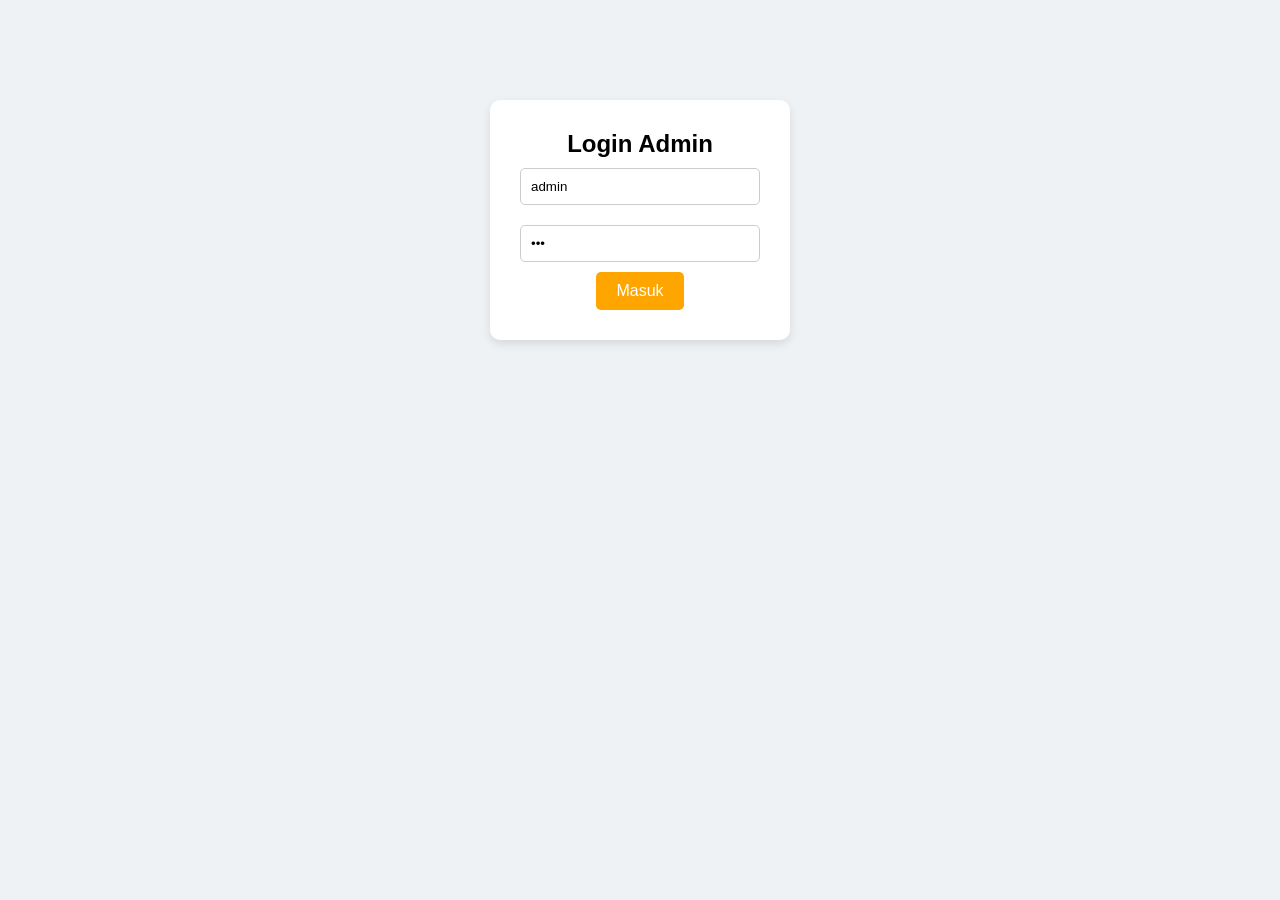
==== admin.html @ 6134158d "first commit" ====
<!DOCTYPE html>
<html lang="id">
<head>
    <meta charset="UTF-8">
    <meta name="viewport" content="width=device-width, initial-scale=1.0">
    <title>Admin Dashboard - Sikasir-4SR</title>
    <link rel="stylesheet" href="style.css">
</head>
<body class="admin-body">

    <div id="login-screen" class="login-container">
        <h2>Login Admin</h2>
        <input type="text" id="username" placeholder="Username (isi: admin)" value="admin">
        <input type="password" id="password" placeholder="Password (isi: 123)" value="123">
        <button class="btn" onclick="loginAdmin()">Masuk</button>
        <p id="login-error" style="color: red; display: none;">Username/Password salah!</p>
    </div>

    <div id="admin-dashboard" style="display: none;">
        <nav class="navbar admin-nav">
            <h2>Dashboard Sikasir-4SR</h2>
            <button class="btn btn-danger" onclick="logoutAdmin()">Logout</button>
        </nav>

        <div class="admin-content">
            <div class="admin-panel">
                <h3>Konfirmasi Pesanan & Pembayaran</h3>
                <table class="admin-table">
                    <tr>
                        <th>Meja</th>
                        <th>Pesanan</th>
                        <th>Total</th>
                        <th>Status</th>
                        <th>Aksi</th>
                    </tr>
                    <tr>
                        <td>Meja 4</td>
                        <td>Nasi Goreng Spesial, Es Teh</td>
                        <td>Rp 30.000</td>
                        <td><span class="badge pending">Belum Bayar</span></td>
                        <td><button class="btn-konfirmasi" onclick="konfirmasiBayar(this)">Konfirmasi Lunas</button></td>
                    </tr>
                </table>
            </div>

            <div class="admin-panel mt-20">
                <h3>Kelola Menu</h3>
                <button class="btn btn-add">+ Tambah Menu Baru</button>
                <table class="admin-table mt-10">
                    <tr>
                        <th>Nama Menu</th>
                        <th>Harga</th>
                        <th>Aksi</th>
                    </tr>
                    <tr>
                        <td>Nasi Goreng Spesial</td>
                        <td>Rp 25.000</td>
                        <td><button class="btn-danger">Hapus</button></td>
                    </tr>
                </table>
            </div>
        </div>
    </div>

    <script src="script.js"></script>
</body>
</html>
---- style.css ----
* {
    margin: 0;
    padding: 0;
    font-family: Arial, sans-serif;
    box-sizing: border-box;
}

html {
    scroll-behavior: smooth; /* Efek scroll halus saat klik menu navbar */
}

body {
    background: #f5f5f5;
}

/* ================= NAVBAR ================= */
.navbar {
    display: flex;
    justify-content: space-between;
    align-items: center;
    background: #fff;
    padding: 15px 40px;
    box-shadow: 0 2px 5px rgba(0,0,0,0.1);
    position: sticky;
    top: 0;
    z-index: 100;
}

.logo {
    width: 40px;
    height: 40px;
    background: #ff7f7f;
    border-radius: 5px;
}

.navbar ul {
    display: flex;
    list-style: none;
    gap: 20px;
}

.navbar a {
    text-decoration: none;
    color: #333;
    font-weight: bold;
}

.navbar a:hover {
    color: orange;
}

/* ================= SECTION UMUM ================= */
section {
    padding: 80px 40px;
    min-height: 80vh;
}

.section-title {
    text-align: center;
    margin-bottom: 40px;
}

/* ================= BERANDA ================= */
.hero {
    display: flex;
    align-items: center;
    justify-content: center;
    background-color: #fff;
}

.content {
    text-align: center;
    max-width: 600px;
}

.content h1 { font-size: 40px; margin-bottom: 10px; }
.subtitle { color: #666; margin-bottom: 10px; }
.line { width: 100px; height: 5px; background: orange; margin: 10px auto; }
.desc { background: #f9f9f9; padding: 15px; border-radius: 10px; margin-top: 10px; margin-bottom: 20px;}

.btn {
    padding: 10px 20px;
    border: none;
    background: orange;
    color: white;
    border-radius: 5px;
    cursor: pointer;
    text-decoration: none;
    display: inline-block;
    font-size: 16px;
}

/* ================= MENU PESANAN ================= */
.menu-grid {
    display: flex;
    justify-content: center;
    gap: 20px;
    flex-wrap: wrap;
}

.menu-card {
    background: white;
    padding: 20px;
    width: 220px;
    border-radius: 10px;
    text-align: center;
    box-shadow: 0 4px 8px rgba(0,0,0,0.1);
}

.menu-img {
    width: 100%;
    height: 120px;
    border-radius: 8px;
    margin-bottom: 15px;
}

.menu-card h3 { font-size: 18px; margin-bottom: 5px;}
.menu-card p { color: orange; font-weight: bold; margin-bottom: 15px; }

.btn-pesan {
    background: #28a745;
    color: white;
    border: none;
    padding: 8px 15px;
    border-radius: 5px;
    cursor: pointer;
    width: 100%;
}

/* ================= TENTANG ================= */
.about-section {
    background: #fff;
    text-align: center;
}

/* ================= ADMIN STYLES ================= */
.admin-body { background: #eef2f5; }
.login-container {
    background: white; width: 300px; margin: 100px auto; padding: 30px;
    border-radius: 10px; box-shadow: 0 4px 10px rgba(0,0,0,0.1); text-align: center;
}
.login-container input {
    width: 100%; padding: 10px; margin: 10px 0; border: 1px solid #ccc; border-radius: 5px;
}
.admin-nav { background: #343a40; color: white; }
.admin-content { padding: 40px; }
.admin-panel { background: white; padding: 20px; border-radius: 8px; box-shadow: 0 2px 5px rgba(0,0,0,0.1); }
.admin-table { width: 100%; border-collapse: collapse; margin-top: 15px; }
.admin-table th, .admin-table td { border: 1px solid #ddd; padding: 10px; text-align: left; }
.admin-table th { background-color: #f4f4f4; }
.badge { padding: 5px 10px; border-radius: 20px; font-size: 12px; color: white; }
.badge.pending { background: #ffc107; color: black;}
.badge.paid { background: #28a745; }
.btn-konfirmasi { background: #007bff; color: white; border: none; padding: 5px 10px; cursor: pointer; border-radius: 4px; }
.btn-danger { background: #dc3545; color: white; border: none; padding: 5px 10px; cursor: pointer; border-radius: 4px;}
.btn-add { background: #28a745; color: white; border: none; padding: 10px; cursor: pointer; border-radius: 4px;}
.mt-20 { margin-top: 20px; }
.mt-10 { margin-top: 10px; }

/* ================= PENYESUAIAN NAVBAR BARU ================= */
.navbar {
    display: flex;
    justify-content: space-between; /* Membagi ruang untuk 3 elemen: Logo, Menu, Admin */
    align-items: center;
}

.nav-links {
    display: flex;
    list-style: none;
    gap: 20px;
    /* Mendorong menu sedikit ke kiri agar berada di tengah-tengah antara logo dan tombol admin */
    margin-right: auto; 
    margin-left: 40px;
}

/* Gaya untuk Tombol Login Admin */
.btn-admin {
    background-color: #343a40; /* Warna gelap agar terlihat beda dari tombol pelanggan */
    color: white !important;
    padding: 8px 15px;
    border-radius: 5px;
    text-decoration: none;
    font-size: 14px;
    font-weight: normal !important;
    transition: 0.3s;
}

.btn-admin:hover {
    background-color: #555;
    color: orange !important;
}

/* ================= KERANJANG PESANAN ================= */
.cart-section {
    background-color: #eef2f5;
}

.cart-container {
    max-width: 600px;
    margin: 0 auto;
    background: white;
    padding: 20px;
    border-radius: 10px;
    box-shadow: 0 4px 10px rgba(0,0,0,0.1);
}

.cart-list {
    list-style: none;
    margin-bottom: 20px;
    min-height: 100px;
}

.cart-list li {
    display: flex;
    justify-content: space-between;
    align-items: center;
    padding: 10px 0;
    border-bottom: 1px solid #ddd;
    font-size: 16px;
}

.empty-cart {
    text-align: center;
    color: #888;
    font-style: italic;
    border: none !important;
}

.btn-hapus {
    background: #dc3545;
    color: white;
    border: none;
    padding: 5px 10px;
    border-radius: 4px;
    cursor: pointer;
    font-size: 12px;
}

.cart-summary {
    display: flex;
    justify-content: space-between;
    align-items: center;
    border-top: 2px solid #333;
    padding-top: 15px;
}

.btn-checkout {
    background: #28a745; /* Warna hijau */
}
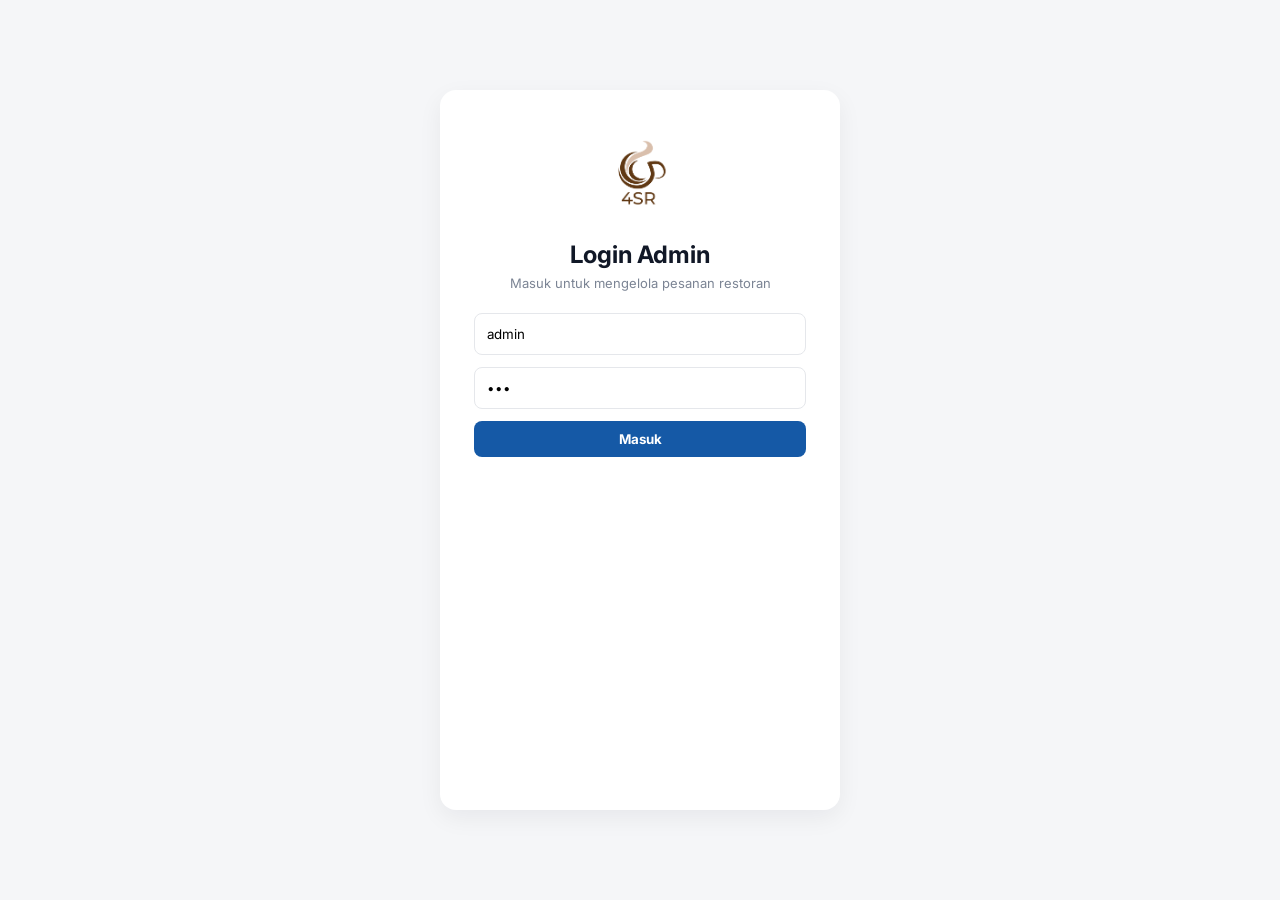
==== commit f4388af6: "push nih" ====
--- a/admin.html
+++ b/admin.html
@@ -9,57 +9,131 @@
 <body class="admin-body">
 
     <div id="login-screen" class="login-container">
+        <div class="login-logo">
+            <img src="logo-4sr.png" alt="Logo 4SR" class="brand-logo-img login-brand-img">
+        </div>
+
         <h2>Login Admin</h2>
-        <input type="text" id="username" placeholder="Username (isi: admin)" value="admin">
-        <input type="password" id="password" placeholder="Password (isi: 123)" value="123">
-        <button class="btn" onclick="loginAdmin()">Masuk</button>
-        <p id="login-error" style="color: red; display: none;">Username/Password salah!</p>
+        <p class="login-subtitle">Masuk untuk mengelola pesanan restoran</p>
+
+        <input type="text" id="username" placeholder="Username" value="admin">
+        <input type="password" id="password" placeholder="Password" value="123">
+
+        <button class="primary-button full" onclick="loginAdmin()">Masuk</button>
+
+        <p id="login-error" class="login-error">
+            Username atau password salah!
+        </p>
     </div>
 
     <div id="admin-dashboard" style="display: none;">
-        <nav class="navbar admin-nav">
-            <h2>Dashboard Sikasir-4SR</h2>
-            <button class="btn btn-danger" onclick="logoutAdmin()">Logout</button>
-        </nav>
+        <aside class="sidebar">
+            <div>
+                <div class="sidebar-brand">
+                    <img src="logo-4sr.png" alt="Logo 4SR" class="brand-logo-img">
 
-        <div class="admin-content">
-            <div class="admin-panel">
-                <h3>Konfirmasi Pesanan & Pembayaran</h3>
-                <table class="admin-table">
-                    <tr>
-                        <th>Meja</th>
-                        <th>Pesanan</th>
-                        <th>Total</th>
-                        <th>Status</th>
-                        <th>Aksi</th>
-                    </tr>
-                    <tr>
-                        <td>Meja 4</td>
-                        <td>Nasi Goreng Spesial, Es Teh</td>
-                        <td>Rp 30.000</td>
-                        <td><span class="badge pending">Belum Bayar</span></td>
-                        <td><button class="btn-konfirmasi" onclick="konfirmasiBayar(this)">Konfirmasi Lunas</button></td>
-                    </tr>
-                </table>
+                    <div>
+                        <h3>Sikasir-4SR</h3>
+                        <p>Admin panel</p>
+                    </div>
+                </div>
+
+                <ul class="sidebar-menu">
+                    <li>
+                        <a href="#" class="active">
+                            <span>📋</span>
+                            Pesanan
+                        </a>
+                    </li>
+                    <li>
+                        <a href="index.html">
+                            <span>🛒</span>
+                            Kasir
+                        </a>
+                    </li>
+                </ul>
             </div>
 
-            <div class="admin-panel mt-20">
-                <h3>Kelola Menu</h3>
-                <button class="btn btn-add">+ Tambah Menu Baru</button>
-                <table class="admin-table mt-10">
-                    <tr>
-                        <th>Nama Menu</th>
-                        <th>Harga</th>
-                        <th>Aksi</th>
-                    </tr>
-                    <tr>
-                        <td>Nasi Goreng Spesial</td>
-                        <td>Rp 25.000</td>
-                        <td><button class="btn-danger">Hapus</button></td>
-                    </tr>
-                </table>
-            </div>
-        </div>
+            <button class="logout-button" onclick="logoutAdmin()">
+                ↪ Keluar
+            </button>
+        </aside>
+
+        <main class="main-content">
+            <header class="top-header">
+                <div>
+                    <h1>Dashboard Admin</h1>
+                    <p>Kelola pesanan dan pembayaran pelanggan</p>
+                </div>
+
+                <div class="user-card">
+                    <div class="avatar">AU</div>
+                    <div>
+                        <h4>Akbar Udin</h4>
+                        <p>Admin Kasir</p>
+                    </div>
+                </div>
+            </header>
+
+            <section class="admin-panel">
+                <div class="panel-header">
+                    <div>
+                        <h2>Konfirmasi Pesanan & Pembayaran</h2>
+                        <p>Data pesanan masuk dari halaman kasir.</p>
+                    </div>
+                </div>
+
+                <div class="table-wrapper">
+                    <table class="admin-table">
+                        <thead>
+                            <tr>
+                                <th>Meja</th>
+                                <th>Pesanan</th>
+                                <th>Total</th>
+                                <th>Status</th>
+                                <th>Aksi</th>
+                            </tr>
+                        </thead>
+                        <tbody id="tabel-pesanan-body">
+                            <tr>
+                                <td colspan="5" class="table-empty">Memuat data pesanan...</td>
+                            </tr>
+                        </tbody>
+                    </table>
+                </div>
+            </section>
+
+            <section class="admin-panel">
+                <div class="panel-header">
+                    <div>
+                        <h2>Kelola Menu</h2>
+                        <p>Contoh tampilan data menu restoran.</p>
+                    </div>
+                    <button class="primary-button">+ Tambah Menu Baru</button>
+                </div>
+
+                <div class="table-wrapper">
+                    <table class="admin-table">
+                        <thead>
+                            <tr>
+                                <th>Nama Menu</th>
+                                <th>Harga</th>
+                                <th>Aksi</th>
+                            </tr>
+                        </thead>
+                        <tbody>
+                            <tr>
+                                <td>Nasi Goreng Spesial</td>
+                                <td>Rp 25.000</td>
+                                <td>
+                                    <button class="danger-button">Hapus</button>
+                                </td>
+                            </tr>
+                        </tbody>
+                    </table>
+                </div>
+            </section>
+        </main>
     </div>
 
     <script src="script.js"></script>
--- a/style.css
+++ b/style.css
@@ -1,249 +1,822 @@
+@import url('https://fonts.googleapis.com/css2?family=Inter:wght@400;500;600;700;800&display=swap');
+
+:root {
+    --blue: #1559a6;
+    --blue-dark: #0f4583;
+    --blue-soft: #eaf2ff;
+    --bg: #f5f6f8;
+    --white: #ffffff;
+    --text: #111827;
+    --muted: #7b8494;
+    --border: #e5e7eb;
+    --danger: #e11d48;
+    --success: #16a34a;
+    --shadow: 0 8px 24px rgba(15, 23, 42, 0.06);
+    --radius: 12px;
+}
+
 * {
     margin: 0;
     padding: 0;
-    font-family: Arial, sans-serif;
     box-sizing: border-box;
-}
-
-html {
-    scroll-behavior: smooth; /* Efek scroll halus saat klik menu navbar */
+    font-family: 'Inter', sans-serif;
 }
 
 body {
-    background: #f5f5f5;
-}
-
-/* ================= NAVBAR ================= */
-.navbar {
+    background: var(--bg);
+    color: var(--text);
+}
+
+.pos-body,
+.admin-body {
+    display: flex;
+    min-height: 100vh;
+    background: var(--bg);
+}
+
+/* SIDEBAR */
+
+.sidebar {
+    width: 240px;
+    min-height: 100vh;
+    background: var(--white);
+    border-right: 1px solid var(--border);
+    padding: 22px 18px;
+    display: flex;
+    flex-direction: column;
+    justify-content: space-between;
+    position: fixed;
+    left: 0;
+    top: 0;
+}
+
+.sidebar-brand {
+    display: flex;
+    align-items: center;
+    gap: 10px;
+    position: relative;
+    margin-bottom: 42px;
+}
+
+.brand-logo-img {
+    width: 42px;
+    height: 42px;
+    object-fit: contain;
+    flex-shrink: 0;
+    display: block;
+}
+
+.login-brand-img {
+    width: 100px;
+    height: 100px;
+    object-fit: contain;
+}
+
+.sidebar-brand h3 {
+    font-size: 15px;
+    color: var(--blue);
+    line-height: 1.2;
+}
+
+.sidebar-brand p {
+    font-size: 11px;
+    color: var(--muted);
+    margin-top: 2px;
+}
+
+.sidebar-toggle {
+    margin-left: auto;
+    width: 26px;
+    height: 26px;
+    border: none;
+    border-radius: 8px;
+    background: #f1f3f6;
+    color: #555;
+    cursor: pointer;
+    font-size: 18px;
+}
+
+.sidebar-menu {
+    list-style: none;
+}
+
+.sidebar-menu li {
+    margin-bottom: 10px;
+}
+
+.sidebar-menu a {
+    text-decoration: none;
+    color: #1f2937;
+    display: flex;
+    align-items: center;
+    gap: 12px;
+    padding: 13px 14px;
+    border-radius: 8px;
+    font-size: 14px;
+    transition: 0.2s ease;
+}
+
+.sidebar-menu a:hover,
+.sidebar-menu a.active {
+    background: var(--blue-soft);
+    color: var(--blue);
+}
+
+.logout-link,
+.logout-button {
+    color: var(--danger);
+    text-decoration: none;
+    background: none;
+    border: none;
+    display: flex;
+    align-items: center;
+    gap: 9px;
+    font-size: 14px;
+    cursor: pointer;
+    padding: 12px 8px;
+}
+
+/* MAIN CONTENT */
+
+.main-content {
+    margin-left: 240px;
+    width: calc(100% - 240px);
+    padding: 22px 24px;
+}
+
+.top-header {
+    display: flex;
+    justify-content: space-between;
+    align-items: flex-start;
+    margin-bottom: 24px;
+}
+
+.top-header h1 {
+    font-size: 24px;
+    font-weight: 800;
+    margin-bottom: 4px;
+}
+
+.top-header p {
+    color: var(--muted);
+    font-size: 13px;
+}
+
+.header-actions {
+    display: flex;
+    align-items: center;
+    gap: 12px;
+}
+
+.time-card {
+    background: var(--white);
+    padding: 10px 14px;
+    border-radius: 10px;
+    box-shadow: var(--shadow);
+    min-width: 76px;
+}
+
+.time-card span {
+    display: block;
+    font-size: 11px;
+    color: var(--muted);
+}
+
+.time-card strong {
+    font-size: 12px;
+}
+
+.user-card {
+    background: var(--white);
+    padding: 8px 12px;
+    border-radius: 12px;
+    display: flex;
+    align-items: center;
+    gap: 10px;
+    box-shadow: var(--shadow);
+}
+
+.avatar {
+    width: 36px;
+    height: 36px;
+    border-radius: 50%;
+    background: linear-gradient(135deg, #1f2937, #d7aa62);
+    color: white;
+    display: grid;
+    place-items: center;
+    font-size: 12px;
+    font-weight: 800;
+}
+
+.user-card h4 {
+    font-size: 13px;
+}
+
+.user-card p {
+    font-size: 11px;
+}
+
+/* POS CONTENT */
+
+.pos-layout {
+    display: grid;
+    grid-template-columns: 1fr 275px;
+    gap: 20px;
+    align-items: start;
+}
+
+.product-area {
+    background: var(--white);
+    border-radius: 12px;
+    padding: 16px;
+    box-shadow: var(--shadow);
+}
+
+.search-box {
+    height: 44px;
+    border: 1px solid var(--border);
+    border-radius: 8px;
+    display: flex;
+    align-items: center;
+    gap: 10px;
+    padding: 0 14px;
+    margin-bottom: 16px;
+    background: white;
+}
+
+.search-box input {
+    border: none;
+    outline: none;
+    width: 100%;
+    font-size: 14px;
+}
+
+.category-tabs {
+    display: flex;
+    gap: 10px;
+    margin-bottom: 20px;
+    overflow-x: auto;
+    padding-bottom: 3px;
+}
+
+.category-btn {
+    border: 1px solid var(--border);
+    background: white;
+    padding: 10px 15px;
+    border-radius: 7px;
+    cursor: pointer;
+    color: #4b5563;
+    font-size: 13px;
+    font-weight: 600;
+    white-space: nowrap;
+}
+
+.category-btn.active,
+.category-btn:hover {
+    background: var(--blue);
+    border-color: var(--blue);
+    color: white;
+}
+
+.product-grid {
+    display: grid;
+    grid-template-columns: repeat(auto-fill, minmax(155px, 1fr));
+    gap: 16px;
+}
+
+.product-card {
+    background: white;
+    border: 1px solid #eef0f3;
+    border-radius: 10px;
+    overflow: hidden;
+    transition: 0.2s ease;
+}
+
+.product-card:hover {
+    box-shadow: 0 10px 22px rgba(15, 23, 42, 0.08);
+    transform: translateY(-2px);
+}
+
+.product-image {
+    height: 118px;
+    position: relative;
+    overflow: hidden;
+    background: #e5e7eb;
+}
+
+.product-image img {
+    width: 100%;
+    height: 100%;
+    object-fit: cover;
+}
+
+.product-badge {
+    position: absolute;
+    right: 8px;
+    top: 8px;
+    background: #2c83c5;
+    color: white;
+    padding: 4px 8px;
+    border-radius: 999px;
+    font-size: 10px;
+    font-weight: 700;
+}
+
+.product-info {
+    padding: 10px;
+}
+
+.product-info h3 {
+    font-size: 13px;
+    font-weight: 800;
+    min-height: 34px;
+    margin-bottom: 4px;
+}
+
+.product-code {
+    color: var(--muted);
+    font-size: 11px;
+    margin-bottom: 12px;
+}
+
+.product-bottom {
+    display: flex;
+    align-items: flex-end;
+    justify-content: space-between;
+    gap: 10px;
+}
+
+.product-price {
+    color: var(--blue);
+    font-weight: 800;
+    font-size: 13px;
+}
+
+.product-stock {
+    color: var(--muted);
+    font-size: 10px;
+    margin-top: 3px;
+}
+
+.add-button {
+    width: 34px;
+    height: 34px;
+    border: none;
+    background: var(--blue);
+    color: white;
+    border-radius: 8px;
+    cursor: pointer;
+    font-size: 20px;
+    font-weight: 700;
+}
+
+.add-button:hover {
+    background: var(--blue-dark);
+}
+
+.loading-text {
+    grid-column: 1 / -1;
+    text-align: center;
+    color: var(--muted);
+    padding: 30px 0;
+}
+
+/* PAYMENT SUMMARY */
+
+.payment-summary {
+    background: var(--white);
+    border-radius: 12px;
+    box-shadow: var(--shadow);
+    border: 1px solid var(--border);
+    position: sticky;
+    top: 22px;
+}
+
+.payment-summary h2 {
+    font-size: 16px;
+    padding: 16px;
+    border-bottom: 1px solid var(--border);
+}
+
+.summary-section {
+    padding: 16px;
+}
+
+.summary-section h4 {
+    font-size: 13px;
+    margin-bottom: 10px;
+}
+
+.empty-cart-box {
+    height: 112px;
+    border: 1px solid var(--border);
+    background: #fafafa;
+    border-radius: 8px;
+    display: grid;
+    place-items: center;
+    text-align: center;
+    color: #b4bac4;
+    font-size: 12px;
+}
+
+.empty-cart-box span {
+    display: block;
+    font-size: 22px;
+    margin-bottom: 4px;
+}
+
+.cart-list {
+    list-style: none;
+    display: none;
+}
+
+.cart-list.active {
+    display: block;
+}
+
+.cart-list li {
+    padding: 10px 0;
+    border-bottom: 1px dashed var(--border);
+    display: grid;
+    grid-template-columns: 1fr auto;
+    gap: 8px;
+    font-size: 12px;
+}
+
+.cart-item-name {
+    font-weight: 700;
+}
+
+.cart-item-price {
+    color: var(--blue);
+    font-weight: 800;
+}
+
+.btn-hapus {
+    border: none;
+    background: #fee2e2;
+    color: var(--danger);
+    padding: 5px 8px;
+    border-radius: 6px;
+    cursor: pointer;
+    margin-top: 5px;
+    font-size: 11px;
+}
+
+.summary-row {
+    padding: 12px 16px;
+    border-top: 1px dashed var(--border);
     display: flex;
     justify-content: space-between;
     align-items: center;
-    background: #fff;
-    padding: 15px 40px;
-    box-shadow: 0 2px 5px rgba(0,0,0,0.1);
-    position: sticky;
-    top: 0;
-    z-index: 100;
-}
-
-.logo {
-    width: 40px;
-    height: 40px;
-    background: #ff7f7f;
-    border-radius: 5px;
-}
-
-.navbar ul {
-    display: flex;
-    list-style: none;
-    gap: 20px;
-}
-
-.navbar a {
-    text-decoration: none;
-    color: #333;
-    font-weight: bold;
-}
-
-.navbar a:hover {
-    color: orange;
-}
-
-/* ================= SECTION UMUM ================= */
-section {
-    padding: 80px 40px;
-    min-height: 80vh;
-}
-
-.section-title {
+    font-size: 13px;
+}
+
+.summary-row span {
+    color: var(--muted);
+}
+
+.discount-box {
+    padding: 12px 16px;
+    border-top: 1px dashed var(--border);
+}
+
+.discount-box label {
+    display: block;
+    font-size: 13px;
+    font-weight: 700;
+    margin-bottom: 7px;
+}
+
+.discount-box div {
+    display: grid;
+    grid-template-columns: 65px 1fr;
+    gap: 8px;
+}
+
+.discount-box select,
+.discount-box input {
+    height: 38px;
+    border: 1px solid var(--border);
+    border-radius: 7px;
+    padding: 0 10px;
+    outline: none;
+}
+
+.total-box {
+    padding: 18px 16px;
+    border-top: 1px dashed var(--border);
+}
+
+.total-box span {
+    display: block;
+    color: var(--muted);
+    font-size: 12px;
+    margin-bottom: 6px;
+}
+
+.total-box strong {
+    color: var(--blue);
+    font-size: 24px;
+}
+
+.payment-method {
+    margin: 0 16px 16px;
+    background: var(--blue-soft);
+    border-radius: 8px;
+    padding: 12px;
+}
+
+.payment-method p {
+    color: #5b6b80;
+    font-size: 11px;
+    margin-bottom: 8px;
+}
+
+.payment-method button {
+    border: 1px solid #d8e7ff;
+    background: white;
+    border-radius: 6px;
+    padding: 7px 10px;
+    color: #607084;
+    font-size: 12px;
+}
+
+.pay-button {
+    width: calc(100% - 32px);
+    margin: 0 16px 10px;
+    height: 42px;
+    border: none;
+    border-radius: 8px;
+    background: var(--blue);
+    color: white;
+    font-weight: 800;
+    cursor: pointer;
+}
+
+.pay-button:disabled {
+    background: #c7c7c7;
+    cursor: not-allowed;
+}
+
+.clear-button {
+    width: calc(100% - 32px);
+    margin: 0 16px 16px;
+    height: 38px;
+    border: 1px solid var(--border);
+    border-radius: 8px;
+    background: white;
+    color: #9ca3af;
+    cursor: pointer;
+}
+
+/* ABOUT */
+
+.about-pos {
+    margin-top: 22px;
+    background: var(--white);
+    border-radius: 12px;
+    box-shadow: var(--shadow);
+    padding: 22px;
+}
+
+.about-pos h2 {
+    font-size: 18px;
+    margin-bottom: 8px;
+}
+
+.about-pos p {
+    color: var(--muted);
+    font-size: 14px;
+    line-height: 1.7;
+}
+
+/* ADMIN */
+
+.login-container {
+    width: min(92%, 400px);
+    margin: 90px auto;
+    padding: 34px;
+    background: white;
+    border-radius: 16px;
+    box-shadow: var(--shadow);
     text-align: center;
-    margin-bottom: 40px;
-}
-
-/* ================= BERANDA ================= */
-.hero {
-    display: flex;
-    align-items: center;
+}
+
+.login-logo {
+    display: flex;
     justify-content: center;
-    background-color: #fff;
-}
-
-.content {
-    text-align: center;
-    max-width: 600px;
-}
-
-.content h1 { font-size: 40px; margin-bottom: 10px; }
-.subtitle { color: #666; margin-bottom: 10px; }
-.line { width: 100px; height: 5px; background: orange; margin: 10px auto; }
-.desc { background: #f9f9f9; padding: 15px; border-radius: 10px; margin-top: 10px; margin-bottom: 20px;}
-
-.btn {
-    padding: 10px 20px;
+    margin-bottom: 16px;
+}
+
+.login-container h2 {
+    margin-bottom: 6px;
+}
+
+.login-subtitle {
+    color: var(--muted);
+    font-size: 13px;
+    margin-bottom: 22px;
+}
+
+.login-container input {
+    width: 100%;
+    height: 42px;
+    border: 1px solid var(--border);
+    border-radius: 8px;
+    margin-bottom: 12px;
+    padding: 0 12px;
+    outline: none;
+}
+
+.login-container input:focus {
+    border-color: var(--blue);
+}
+
+.login-error {
+    color: var(--danger);
+    display: none;
+    margin-top: 12px;
+    font-size: 13px;
+}
+
+.primary-button,
+.danger-button,
+.btn-konfirmasi {
     border: none;
-    background: orange;
+    padding: 10px 14px;
+    border-radius: 8px;
+    font-weight: 700;
+    cursor: pointer;
+}
+
+.primary-button {
+    background: var(--blue);
     color: white;
-    border-radius: 5px;
-    cursor: pointer;
-    text-decoration: none;
-    display: inline-block;
-    font-size: 16px;
-}
-
-/* ================= MENU PESANAN ================= */
-.menu-grid {
-    display: flex;
-    justify-content: center;
-    gap: 20px;
-    flex-wrap: wrap;
-}
-
-.menu-card {
+}
+
+.primary-button.full {
+    width: 100%;
+}
+
+.danger-button {
+    background: var(--danger);
+    color: white;
+}
+
+.btn-konfirmasi {
+    background: var(--success);
+    color: white;
+}
+
+.admin-panel {
     background: white;
+    border-radius: 12px;
+    box-shadow: var(--shadow);
     padding: 20px;
-    width: 220px;
-    border-radius: 10px;
-    text-align: center;
-    box-shadow: 0 4px 8px rgba(0,0,0,0.1);
-}
-
-.menu-img {
-    width: 100%;
-    height: 120px;
-    border-radius: 8px;
-    margin-bottom: 15px;
-}
-
-.menu-card h3 { font-size: 18px; margin-bottom: 5px;}
-.menu-card p { color: orange; font-weight: bold; margin-bottom: 15px; }
-
-.btn-pesan {
-    background: #28a745;
-    color: white;
-    border: none;
-    padding: 8px 15px;
-    border-radius: 5px;
-    cursor: pointer;
-    width: 100%;
-}
-
-/* ================= TENTANG ================= */
-.about-section {
-    background: #fff;
-    text-align: center;
-}
-
-/* ================= ADMIN STYLES ================= */
-.admin-body { background: #eef2f5; }
-.login-container {
-    background: white; width: 300px; margin: 100px auto; padding: 30px;
-    border-radius: 10px; box-shadow: 0 4px 10px rgba(0,0,0,0.1); text-align: center;
-}
-.login-container input {
-    width: 100%; padding: 10px; margin: 10px 0; border: 1px solid #ccc; border-radius: 5px;
-}
-.admin-nav { background: #343a40; color: white; }
-.admin-content { padding: 40px; }
-.admin-panel { background: white; padding: 20px; border-radius: 8px; box-shadow: 0 2px 5px rgba(0,0,0,0.1); }
-.admin-table { width: 100%; border-collapse: collapse; margin-top: 15px; }
-.admin-table th, .admin-table td { border: 1px solid #ddd; padding: 10px; text-align: left; }
-.admin-table th { background-color: #f4f4f4; }
-.badge { padding: 5px 10px; border-radius: 20px; font-size: 12px; color: white; }
-.badge.pending { background: #ffc107; color: black;}
-.badge.paid { background: #28a745; }
-.btn-konfirmasi { background: #007bff; color: white; border: none; padding: 5px 10px; cursor: pointer; border-radius: 4px; }
-.btn-danger { background: #dc3545; color: white; border: none; padding: 5px 10px; cursor: pointer; border-radius: 4px;}
-.btn-add { background: #28a745; color: white; border: none; padding: 10px; cursor: pointer; border-radius: 4px;}
-.mt-20 { margin-top: 20px; }
-.mt-10 { margin-top: 10px; }
-
-/* ================= PENYESUAIAN NAVBAR BARU ================= */
-.navbar {
-    display: flex;
-    justify-content: space-between; /* Membagi ruang untuk 3 elemen: Logo, Menu, Admin */
-    align-items: center;
-}
-
-.nav-links {
-    display: flex;
-    list-style: none;
-    gap: 20px;
-    /* Mendorong menu sedikit ke kiri agar berada di tengah-tengah antara logo dan tombol admin */
-    margin-right: auto; 
-    margin-left: 40px;
-}
-
-/* Gaya untuk Tombol Login Admin */
-.btn-admin {
-    background-color: #343a40; /* Warna gelap agar terlihat beda dari tombol pelanggan */
-    color: white !important;
-    padding: 8px 15px;
-    border-radius: 5px;
-    text-decoration: none;
-    font-size: 14px;
-    font-weight: normal !important;
-    transition: 0.3s;
-}
-
-.btn-admin:hover {
-    background-color: #555;
-    color: orange !important;
-}
-
-/* ================= KERANJANG PESANAN ================= */
-.cart-section {
-    background-color: #eef2f5;
-}
-
-.cart-container {
-    max-width: 600px;
-    margin: 0 auto;
-    background: white;
-    padding: 20px;
-    border-radius: 10px;
-    box-shadow: 0 4px 10px rgba(0,0,0,0.1);
-}
-
-.cart-list {
-    list-style: none;
-    margin-bottom: 20px;
-    min-height: 100px;
-}
-
-.cart-list li {
+    margin-bottom: 22px;
+}
+
+.panel-header {
     display: flex;
     justify-content: space-between;
     align-items: center;
-    padding: 10px 0;
-    border-bottom: 1px solid #ddd;
-    font-size: 16px;
-}
-
-.empty-cart {
-    text-align: center;
-    color: #888;
-    font-style: italic;
-    border: none !important;
-}
-
-.btn-hapus {
-    background: #dc3545;
-    color: white;
-    border: none;
+    gap: 16px;
+    margin-bottom: 16px;
+}
+
+.panel-header h2 {
+    font-size: 18px;
+}
+
+.panel-header p {
+    color: var(--muted);
+    font-size: 13px;
+    margin-top: 4px;
+}
+
+.table-wrapper {
+    overflow-x: auto;
+}
+
+.admin-table {
+    width: 100%;
+    border-collapse: collapse;
+}
+
+.admin-table th,
+.admin-table td {
+    padding: 14px 12px;
+    text-align: left;
+    border-bottom: 1px solid var(--border);
+    font-size: 13px;
+}
+
+.admin-table th {
+    background: #f8fafc;
+    font-weight: 800;
+}
+
+.table-empty {
+    text-align: center !important;
+    color: var(--muted);
+}
+
+.badge {
+    display: inline-block;
     padding: 5px 10px;
-    border-radius: 4px;
-    cursor: pointer;
-    font-size: 12px;
-}
-
-.cart-summary {
-    display: flex;
-    justify-content: space-between;
-    align-items: center;
-    border-top: 2px solid #333;
-    padding-top: 15px;
-}
-
-.btn-checkout {
-    background: #28a745; /* Warna hijau */
+    border-radius: 999px;
+    font-size: 11px;
+    font-weight: 800;
+}
+
+.badge.pending {
+    background: #fef3c7;
+    color: #92400e;
+}
+
+.badge.completed,
+.badge.paid {
+    background: #dcfce7;
+    color: #166534;
+}
+
+/* RESPONSIVE */
+
+@media (max-width: 1100px) {
+    .pos-layout {
+        grid-template-columns: 1fr;
+    }
+
+    .payment-summary {
+        position: static;
+    }
+}
+
+@media (max-width: 820px) {
+    .pos-body,
+    .admin-body {
+        display: block;
+    }
+
+    .sidebar {
+        position: static;
+        width: 100%;
+        min-height: auto;
+        flex-direction: row;
+        align-items: center;
+        padding: 14px;
+    }
+
+    .sidebar-brand {
+        margin-bottom: 0;
+    }
+
+    .sidebar-menu {
+        display: none;
+    }
+
+    .main-content {
+        margin-left: 0;
+        width: 100%;
+        padding: 16px;
+    }
+
+    .top-header {
+        flex-direction: column;
+        gap: 14px;
+    }
+
+    .header-actions {
+        width: 100%;
+        justify-content: space-between;
+    }
+
+    .product-grid {
+        grid-template-columns: repeat(auto-fill, minmax(140px, 1fr));
+    }
+}
+
+@media (max-width: 520px) {
+    .product-grid {
+        grid-template-columns: repeat(2, 1fr);
+    }
+
+    .product-image {
+        height: 95px;
+    }
+
+    .header-actions {
+        flex-direction: column;
+        align-items: stretch;
+    }
+
+    .user-card,
+    .time-card {
+        width: 100%;
+    }
+
+    .payment-summary {
+        width: 100%;
+    }
 }
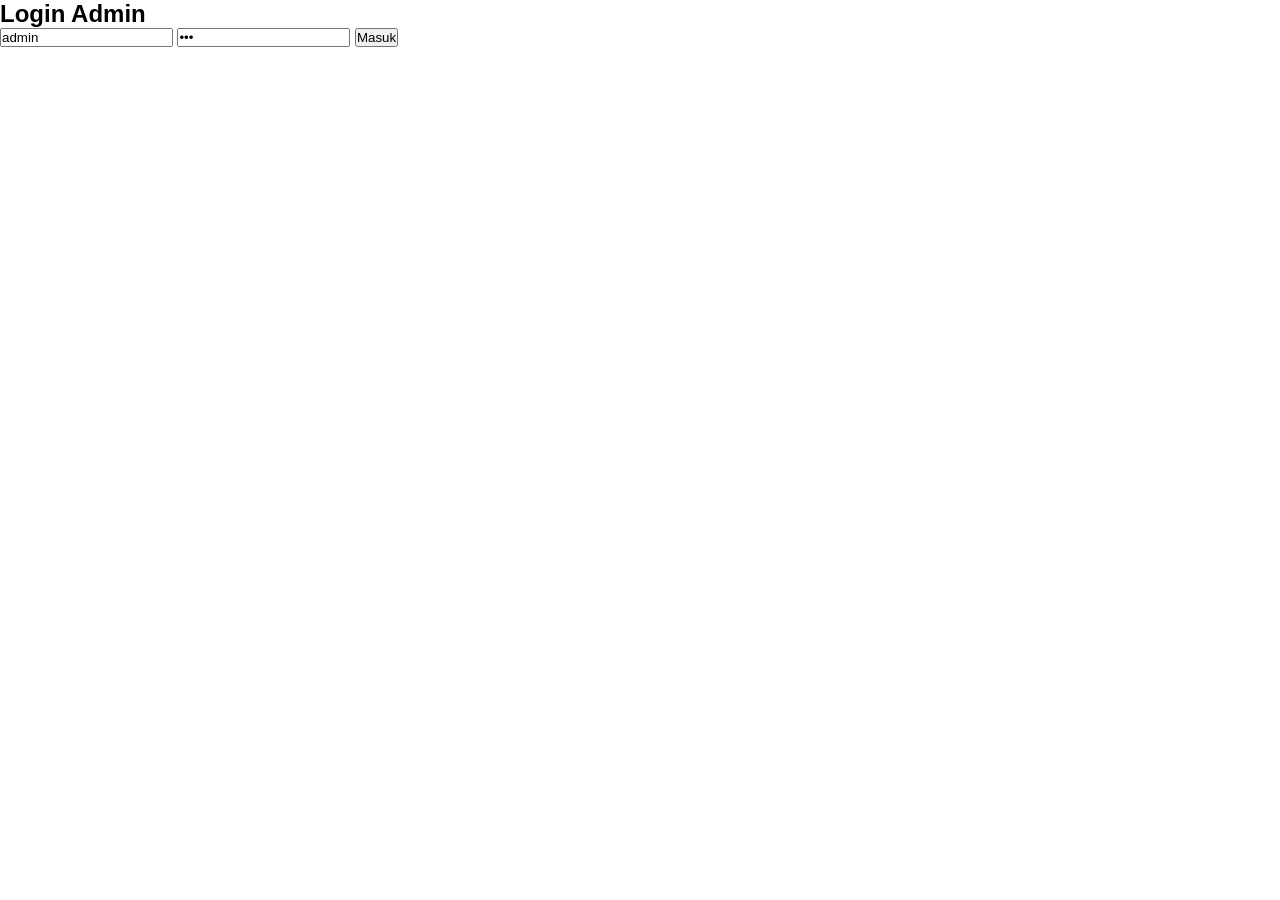
==== commit fd677669: "Resolve merge conflict" ====
--- a/admin.html
+++ b/admin.html
@@ -9,131 +9,57 @@
 <body class="admin-body">
 
     <div id="login-screen" class="login-container">
-        <div class="login-logo">
-            <img src="logo-4sr.png" alt="Logo 4SR" class="brand-logo-img login-brand-img">
-        </div>
-
         <h2>Login Admin</h2>
-        <p class="login-subtitle">Masuk untuk mengelola pesanan restoran</p>
-
-        <input type="text" id="username" placeholder="Username" value="admin">
-        <input type="password" id="password" placeholder="Password" value="123">
-
-        <button class="primary-button full" onclick="loginAdmin()">Masuk</button>
-
-        <p id="login-error" class="login-error">
-            Username atau password salah!
-        </p>
+        <input type="text" id="username" placeholder="Username (isi: admin)" value="admin">
+        <input type="password" id="password" placeholder="Password (isi: 123)" value="123">
+        <button class="btn" onclick="loginAdmin()">Masuk</button>
+        <p id="login-error" style="color: red; display: none;">Username/Password salah!</p>
     </div>
 
     <div id="admin-dashboard" style="display: none;">
-        <aside class="sidebar">
-            <div>
-                <div class="sidebar-brand">
-                    <img src="logo-4sr.png" alt="Logo 4SR" class="brand-logo-img">
+        <nav class="navbar admin-nav">
+            <h2>Dashboard Sikasir-4SR</h2>
+            <button class="btn btn-danger" onclick="logoutAdmin()">Logout</button>
+        </nav>
 
-                    <div>
-                        <h3>Sikasir-4SR</h3>
-                        <p>Admin panel</p>
-                    </div>
-                </div>
+        <div class="admin-content">
+            <div class="admin-panel">
+            <h3>Konfirmasi Pesanan & Pembayaran</h3>
+            <table class="admin-table">
+                <thead>
+                    <tr>
+                        <th>Meja</th>
+                        <th>Pesanan</th>
+                        <th>Total</th>
+                        <th>Status</th>
+                        <th>Aksi</th>
+                    </tr>
+                </thead>
+                <tbody id="tabel-pesanan-body">
+                    <tr>
+                        <td colspan="5" style="text-align:center;">Memuat data pesanan...</td>
+                    </tr>
+                </tbody>
+            </table>
+        </div>
 
-                <ul class="sidebar-menu">
-                    <li>
-                        <a href="#" class="active">
-                            <span>📋</span>
-                            Pesanan
-                        </a>
-                    </li>
-                    <li>
-                        <a href="index.html">
-                            <span>🛒</span>
-                            Kasir
-                        </a>
-                    </li>
-                </ul>
+            <div class="admin-panel mt-20">
+                <h3>Kelola Menu</h3>
+                <button class="btn btn-add">+ Tambah Menu Baru</button>
+                <table class="admin-table mt-10">
+                    <tr>
+                        <th>Nama Menu</th>
+                        <th>Harga</th>
+                        <th>Aksi</th>
+                    </tr>
+                    <tr>
+                        <td>Nasi Goreng Spesial</td>
+                        <td>Rp 25.000</td>
+                        <td><button class="btn-danger">Hapus</button></td>
+                    </tr>
+                </table>
             </div>
-
-            <button class="logout-button" onclick="logoutAdmin()">
-                ↪ Keluar
-            </button>
-        </aside>
-
-        <main class="main-content">
-            <header class="top-header">
-                <div>
-                    <h1>Dashboard Admin</h1>
-                    <p>Kelola pesanan dan pembayaran pelanggan</p>
-                </div>
-
-                <div class="user-card">
-                    <div class="avatar">AU</div>
-                    <div>
-                        <h4>Akbar Udin</h4>
-                        <p>Admin Kasir</p>
-                    </div>
-                </div>
-            </header>
-
-            <section class="admin-panel">
-                <div class="panel-header">
-                    <div>
-                        <h2>Konfirmasi Pesanan & Pembayaran</h2>
-                        <p>Data pesanan masuk dari halaman kasir.</p>
-                    </div>
-                </div>
-
-                <div class="table-wrapper">
-                    <table class="admin-table">
-                        <thead>
-                            <tr>
-                                <th>Meja</th>
-                                <th>Pesanan</th>
-                                <th>Total</th>
-                                <th>Status</th>
-                                <th>Aksi</th>
-                            </tr>
-                        </thead>
-                        <tbody id="tabel-pesanan-body">
-                            <tr>
-                                <td colspan="5" class="table-empty">Memuat data pesanan...</td>
-                            </tr>
-                        </tbody>
-                    </table>
-                </div>
-            </section>
-
-            <section class="admin-panel">
-                <div class="panel-header">
-                    <div>
-                        <h2>Kelola Menu</h2>
-                        <p>Contoh tampilan data menu restoran.</p>
-                    </div>
-                    <button class="primary-button">+ Tambah Menu Baru</button>
-                </div>
-
-                <div class="table-wrapper">
-                    <table class="admin-table">
-                        <thead>
-                            <tr>
-                                <th>Nama Menu</th>
-                                <th>Harga</th>
-                                <th>Aksi</th>
-                            </tr>
-                        </thead>
-                        <tbody>
-                            <tr>
-                                <td>Nasi Goreng Spesial</td>
-                                <td>Rp 25.000</td>
-                                <td>
-                                    <button class="danger-button">Hapus</button>
-                                </td>
-                            </tr>
-                        </tbody>
-                    </table>
-                </div>
-            </section>
-        </main>
+        </div>
     </div>
 
     <script src="script.js"></script>
--- a/style.css
+++ b/style.css
@@ -1,3 +1,4 @@
+<<<<<<< HEAD
 @import url('https://fonts.googleapis.com/css2?family=Inter:wght@400;500;600;700;800&display=swap');
 
 :root {
@@ -423,10 +424,217 @@
     display: block;
     font-size: 22px;
     margin-bottom: 4px;
+=======
+* {
+    margin: 0;
+    padding: 0;
+    font-family: Arial, sans-serif;
+    box-sizing: border-box;
+}
+
+html {
+    scroll-behavior: smooth; /* Efek scroll halus saat klik menu navbar */
+}
+
+body {
+    background: #f5f5f5;
+}
+
+/* ================= NAVBAR ================= */
+.navbar {
+    display: flex;
+    justify-content: space-between;
+    align-items: center;
+    background: #fff;
+    padding: 15px 40px;
+    box-shadow: 0 2px 5px rgba(0,0,0,0.1);
+    position: sticky;
+    top: 0;
+    z-index: 100;
+}
+
+.logo {
+    width: 40px;
+    height: 40px;
+    background: #ff7f7f;
+    border-radius: 5px;
+}
+
+.navbar ul {
+    display: flex;
+    list-style: none;
+    gap: 20px;
+}
+
+.navbar a {
+    text-decoration: none;
+    color: #333;
+    font-weight: bold;
+}
+
+.navbar a:hover {
+    color: orange;
+}
+
+/* ================= SECTION UMUM ================= */
+section {
+    padding: 80px 40px;
+    min-height: 80vh;
+}
+
+.section-title {
+    text-align: center;
+    margin-bottom: 40px;
+}
+
+/* ================= BERANDA ================= */
+.hero {
+    display: flex;
+    align-items: center;
+    justify-content: center;
+    background-color: #fff;
+}
+
+.content {
+    text-align: center;
+    max-width: 600px;
+}
+
+.content h1 { font-size: 40px; margin-bottom: 10px; }
+.subtitle { color: #666; margin-bottom: 10px; }
+.line { width: 100px; height: 5px; background: orange; margin: 10px auto; }
+.desc { background: #f9f9f9; padding: 15px; border-radius: 10px; margin-top: 10px; margin-bottom: 20px;}
+
+.btn {
+    padding: 10px 20px;
+    border: none;
+    background: orange;
+    color: white;
+    border-radius: 5px;
+    cursor: pointer;
+    text-decoration: none;
+    display: inline-block;
+    font-size: 16px;
+}
+
+/* ================= MENU PESANAN ================= */
+.menu-grid {
+    display: flex;
+    justify-content: center;
+    gap: 20px;
+    flex-wrap: wrap;
+}
+
+.menu-card {
+    background: white;
+    padding: 20px;
+    width: 220px;
+    border-radius: 10px;
+    text-align: center;
+    box-shadow: 0 4px 8px rgba(0,0,0,0.1);
+}
+
+.menu-img {
+    width: 100%;
+    height: 120px;
+    border-radius: 8px;
+    margin-bottom: 15px;
+}
+
+.menu-card h3 { font-size: 18px; margin-bottom: 5px;}
+.menu-card p { color: orange; font-weight: bold; margin-bottom: 15px; }
+
+.btn-pesan {
+    background: #28a745;
+    color: white;
+    border: none;
+    padding: 8px 15px;
+    border-radius: 5px;
+    cursor: pointer;
+    width: 100%;
+}
+
+/* ================= TENTANG ================= */
+.about-section {
+    background: #fff;
+    text-align: center;
+}
+
+/* ================= ADMIN STYLES ================= */
+.admin-body { background: #eef2f5; }
+.login-container {
+    background: white; width: 300px; margin: 100px auto; padding: 30px;
+    border-radius: 10px; box-shadow: 0 4px 10px rgba(0,0,0,0.1); text-align: center;
+}
+.login-container input {
+    width: 100%; padding: 10px; margin: 10px 0; border: 1px solid #ccc; border-radius: 5px;
+}
+.admin-nav { background: #343a40; color: white; }
+.admin-content { padding: 40px; }
+.admin-panel { background: white; padding: 20px; border-radius: 8px; box-shadow: 0 2px 5px rgba(0,0,0,0.1); }
+.admin-table { width: 100%; border-collapse: collapse; margin-top: 15px; }
+.admin-table th, .admin-table td { border: 1px solid #ddd; padding: 10px; text-align: left; }
+.admin-table th { background-color: #f4f4f4; }
+.badge { padding: 5px 10px; border-radius: 20px; font-size: 12px; color: white; }
+.badge.pending { background: #ffc107; color: black;}
+.badge.paid { background: #28a745; }
+.btn-konfirmasi { background: #007bff; color: white; border: none; padding: 5px 10px; cursor: pointer; border-radius: 4px; }
+.btn-danger { background: #dc3545; color: white; border: none; padding: 5px 10px; cursor: pointer; border-radius: 4px;}
+.btn-add { background: #28a745; color: white; border: none; padding: 10px; cursor: pointer; border-radius: 4px;}
+.mt-20 { margin-top: 20px; }
+.mt-10 { margin-top: 10px; }
+
+/* ================= PENYESUAIAN NAVBAR BARU ================= */
+.navbar {
+    display: flex;
+    justify-content: space-between; /* Membagi ruang untuk 3 elemen: Logo, Menu, Admin */
+    align-items: center;
+}
+
+.nav-links {
+    display: flex;
+    list-style: none;
+    gap: 20px;
+    /* Mendorong menu sedikit ke kiri agar berada di tengah-tengah antara logo dan tombol admin */
+    margin-right: auto; 
+    margin-left: 40px;
+}
+
+/* Gaya untuk Tombol Login Admin */
+.btn-admin {
+    background-color: #343a40; /* Warna gelap agar terlihat beda dari tombol pelanggan */
+    color: white !important;
+    padding: 8px 15px;
+    border-radius: 5px;
+    text-decoration: none;
+    font-size: 14px;
+    font-weight: normal !important;
+    transition: 0.3s;
+}
+
+.btn-admin:hover {
+    background-color: #555;
+    color: orange !important;
+}
+
+/* ================= KERANJANG PESANAN ================= */
+.cart-section {
+    background-color: #eef2f5;
+}
+
+.cart-container {
+    max-width: 600px;
+    margin: 0 auto;
+    background: white;
+    padding: 20px;
+    border-radius: 10px;
+    box-shadow: 0 4px 10px rgba(0,0,0,0.1);
+>>>>>>> ade37d8d420336379f588c795557fd83a4813b41
 }
 
 .cart-list {
     list-style: none;
+<<<<<<< HEAD
     display: none;
 }
 
@@ -819,4 +1027,46 @@
     .payment-summary {
         width: 100%;
     }
+=======
+    margin-bottom: 20px;
+    min-height: 100px;
+}
+
+.cart-list li {
+    display: flex;
+    justify-content: space-between;
+    align-items: center;
+    padding: 10px 0;
+    border-bottom: 1px solid #ddd;
+    font-size: 16px;
+}
+
+.empty-cart {
+    text-align: center;
+    color: #888;
+    font-style: italic;
+    border: none !important;
+}
+
+.btn-hapus {
+    background: #dc3545;
+    color: white;
+    border: none;
+    padding: 5px 10px;
+    border-radius: 4px;
+    cursor: pointer;
+    font-size: 12px;
+}
+
+.cart-summary {
+    display: flex;
+    justify-content: space-between;
+    align-items: center;
+    border-top: 2px solid #333;
+    padding-top: 15px;
+}
+
+.btn-checkout {
+    background: #28a745; /* Warna hijau */
+>>>>>>> ade37d8d420336379f588c795557fd83a4813b41
 }
